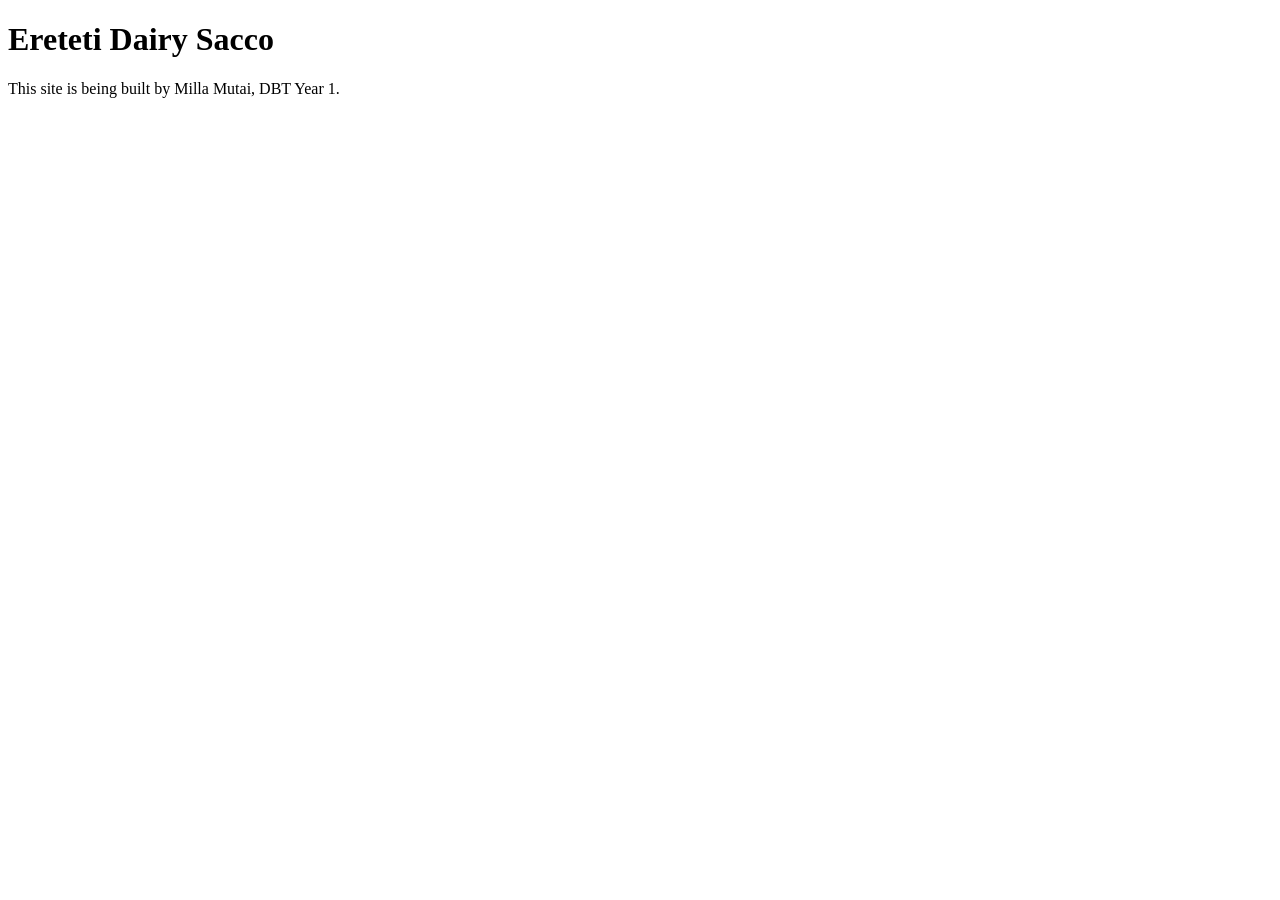
==== index.html @ 9e8f5d9d "First page" ====
<!DOCTYPE html>
<html lang="en">
<head>
<meta charset="utf-8">
<title>Ereteti Dairy Sacco</title>
</head>
<body>
<h1>Ereteti Dairy Sacco</h1>
<p>This site is being built by Milla Mutai, DBT Year 1.</p>
</body>
</html>
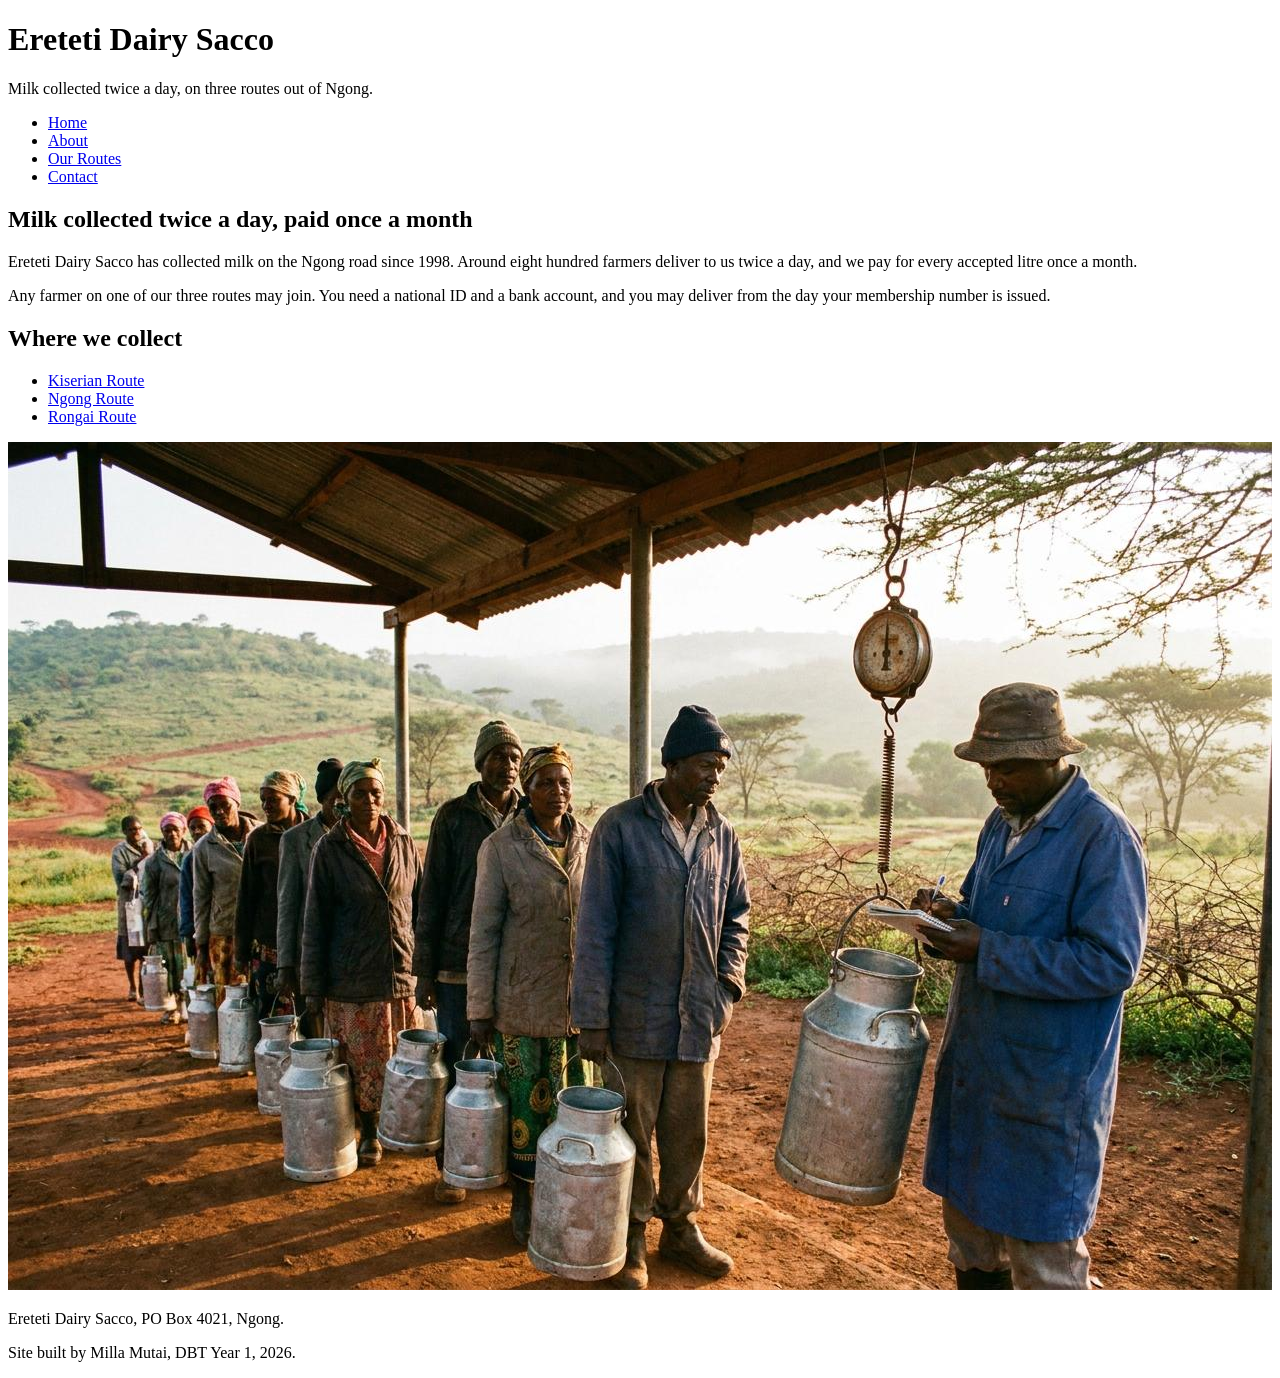
==== commit b434f193: "Week 2 - home page marked up" ====
--- a/index.html
+++ b/index.html
@@ -1,11 +1,51 @@
 <!DOCTYPE html>
-<html lang="en">
-<head>
-<meta charset="utf-8">
-<title>Ereteti Dairy Sacco</title>
-</head>
-<body>
-<h1>Ereteti Dairy Sacco</h1>
-<p>This site is being built by Milla Mutai, DBT Year 1.</p>
-</body>
+<html lang="______">
+    <head>
+        <meta charset="utf-8">
+        <title>Ereteti Dairy Sacco</title>
+    </head>
+    <body>
+
+        <header>
+            <h1>Ereteti Dairy Sacco</h1>
+            <p>Milk collected twice a day, on three routes out of Ngong.</p>
+        </header>
+
+        <nav>
+            <ul>
+                <li><a href="index.html">Home</a></li>
+                <li><a href="about.html">About</a></li>
+                <li><a href="routes.html">Our Routes</a></li>
+                <li><a href="contact.html">Contact</a></li>
+            </ul>
+        </______>
+        <main>
+            <h2>Milk collected twice a day, paid once a month</h2>
+            <p>Ereteti Dairy Sacco has collected milk on the Ngong road
+              since 1998. Around eight hundred farmers deliver to us
+              twice a day, and we pay for every accepted litre once a
+              month.</p>
+              <p>Any farmer on one of our three routes may join. You need a
+              national ID and a bank account, and you may deliver from
+              the day your membership number is issued.</p>
+
+              <section>
+              <h2>Where we collect</h2>
+              <ul>
+                <li><a href="______">Kiserian Route</a></li>
+                <li><a href="routes.html">Ngong Route</a></li>
+                <li><a href="routes.html">Rongai Route</a></li>
+              </ul>
+              </section>
+
+              <img src="img/collection-centre.jpg"
+               ______="farmers queuing with churns at a collection shed, a clerk weighing one on a hanging scale">
+
+        </main>
+        <footer>
+            <p>Ereteti Dairy Sacco, PO Box 4021, Ngong.</p>
+            <p>Site built by Milla Mutai, DBT Year 1, 2026.</p>
+        </footer>
+
+    </body>
 </html>
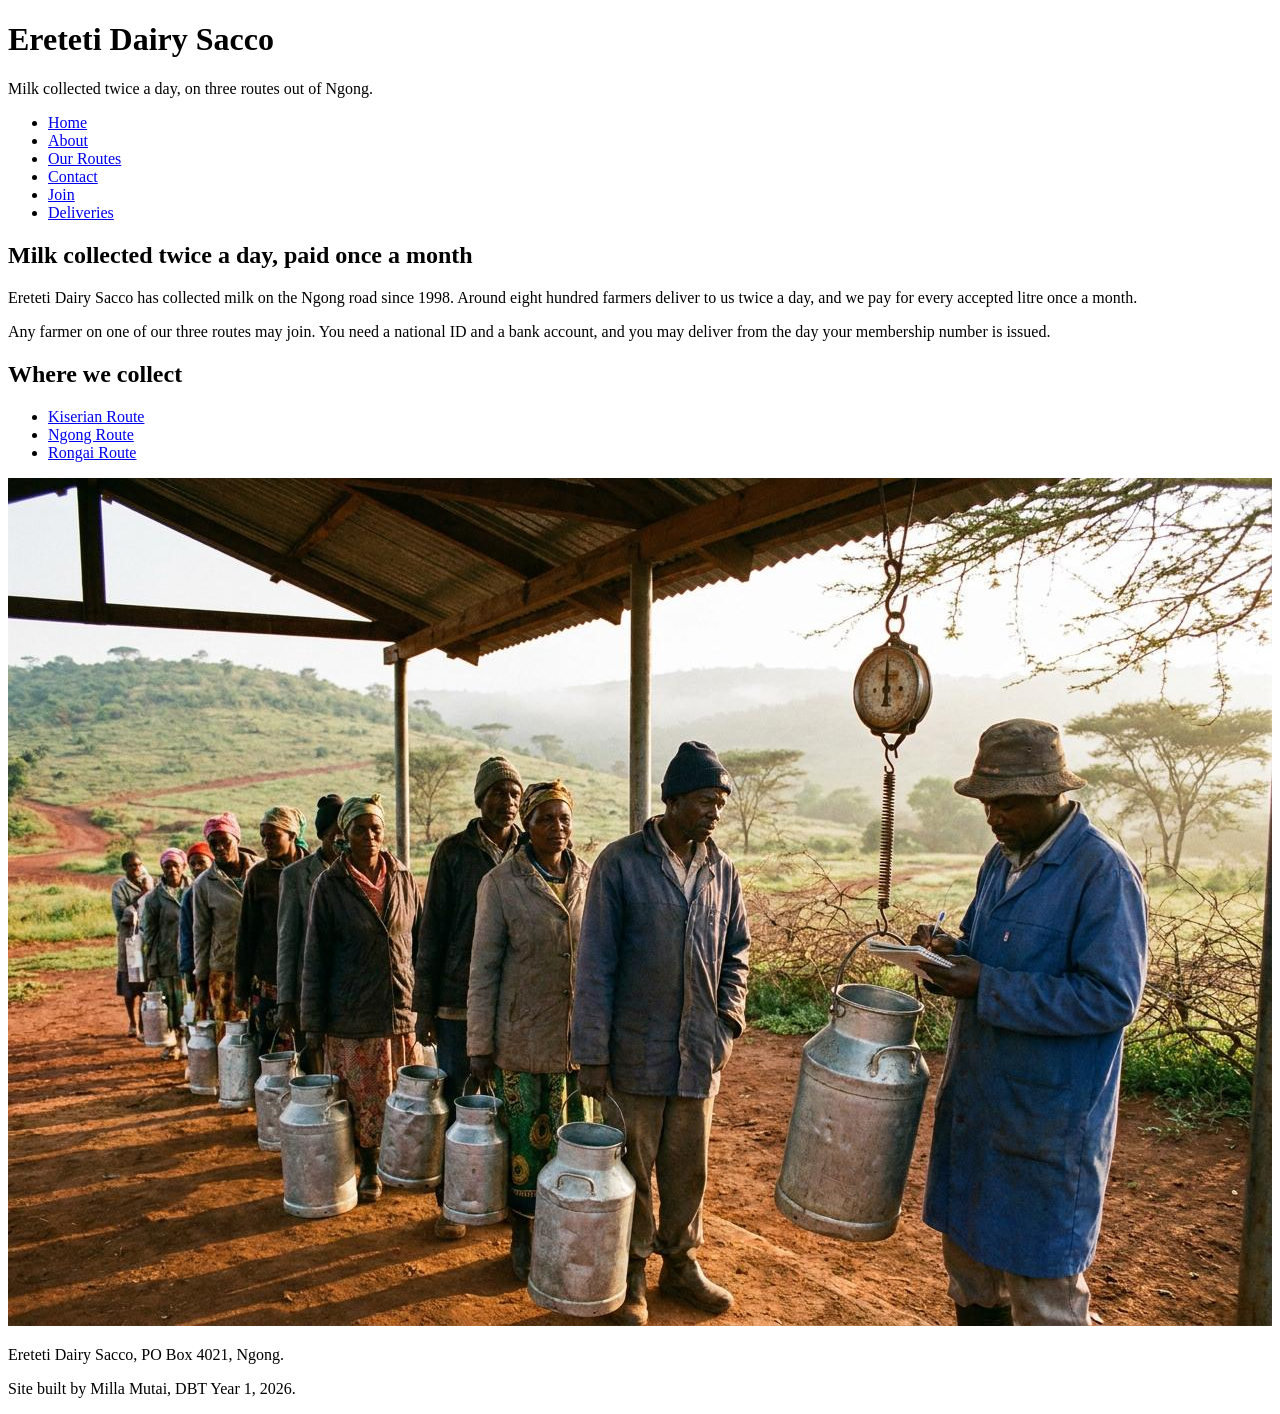
==== commit 71f90a41: "week 3/4 - tables and the 2 new pages done" ====
--- a/index.html
+++ b/index.html
@@ -1,5 +1,5 @@
 <!DOCTYPE html>
-<html lang="______">
+<html lang="en">
     <head>
         <meta charset="utf-8">
         <title>Ereteti Dairy Sacco</title>
@@ -17,8 +17,10 @@
                 <li><a href="about.html">About</a></li>
                 <li><a href="routes.html">Our Routes</a></li>
                 <li><a href="contact.html">Contact</a></li>
+                <li><a href="register.html">Join</a></li>
+                <li><a href="deliveries.html">Deliveries</a></li>
             </ul>
-        </______>
+        </nav>
         <main>
             <h2>Milk collected twice a day, paid once a month</h2>
             <p>Ereteti Dairy Sacco has collected milk on the Ngong road
@@ -32,14 +34,14 @@
               <section>
               <h2>Where we collect</h2>
               <ul>
-                <li><a href="______">Kiserian Route</a></li>
+                <li><a href="routes.html">Kiserian Route</a></li>
                 <li><a href="routes.html">Ngong Route</a></li>
                 <li><a href="routes.html">Rongai Route</a></li>
               </ul>
               </section>
 
               <img src="img/collection-centre.jpg"
-               ______="farmers queuing with churns at a collection shed, a clerk weighing one on a hanging scale">
+               alt="farmers queuing with churns at a collection shed, a clerk weighing one on a hanging scale">
 
         </main>
         <footer>
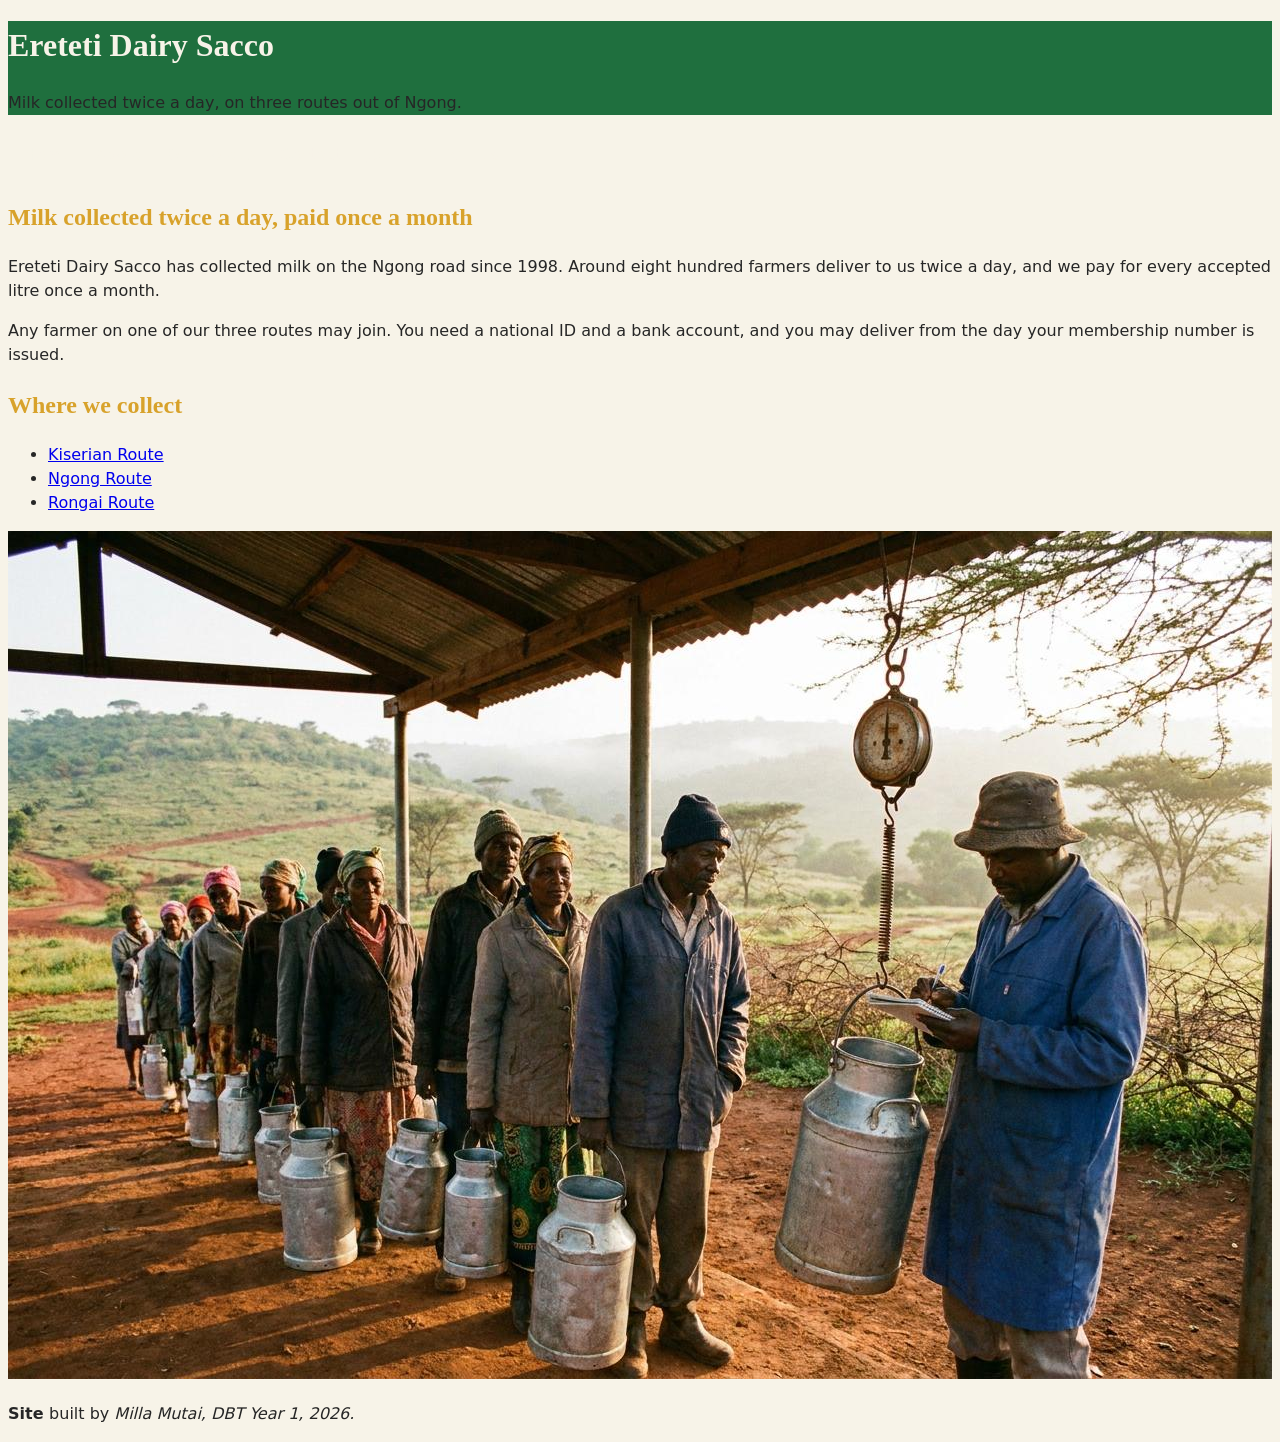
==== commit e027e49c: "November 11th - Js for all 6 pages" ====
--- a/index.html
+++ b/index.html
@@ -3,6 +3,8 @@
     <head>
         <meta charset="utf-8">
         <title>Ereteti Dairy Sacco</title>
+        <link rel="stylesheet" href="css/style.css">
+        <script src="js/main.js" defer></script>
     </head>
     <body>
 
@@ -45,8 +47,9 @@
 
         </main>
         <footer>
-            <p>Ereteti Dairy Sacco, PO Box 4021, Ngong.</p>
-            <p>Site built by Milla Mutai, DBT Year 1, 2026.</p>
+            <p>
+                <strong>
+                Site </strong> built by <em>Milla Mutai<em>, DBT Year 1, 2026.</p>
         </footer>
 
     </body>
--- a/css/style.css
+++ b/css/style.css
@@ -0,0 +1,77 @@
+body { background: #F7F3E8; color: #262626; }
+header { background: #1F6F3E; color: #F7F3E8; }
+h2 { color: #1F6F3E; }
+<p class="notice">Milk is paid at KSh 52.00 a litre.</p>
+.notice { border-left: 4px solid #D8A22B; }
+#rate { font-weight: bold; }
+nav a { color: #F7F3E8; }
+h1, h2 { font-family: Georgia, serif; }
+p { color: #262626; }
+.notice { color: #1F6F3E; }
+h2 { color: #1F6F3E; }
+h2 { color: #D8A22B; }
+<link rel="stylesheet" href="css/base.css">
+<link rel="stylesheet" href="css/style.css">
+p { color: #262626 !important; }
+body { font-family: "Source Sans 3", system-ui, sans-serif; }
+h1, h2 { font-family: "Source Serif 4", Georgia, serif; }
+body { font-size: 1rem; line-height: 1.5;}
+h1 {font-size: 2rem; }
+<link rel="stylesheet"
+href="https://fonts.googleapis.com/css2?family=Source+Sans+3">
+main { padding: 1rem; border: 1px solid #c9c2ad; margin: 1rem; }
+padding: 1rem;
+padding: 0.5rem 1rem;
+padding: 1rem 1rem 2rem 1rem;
+* {box-sizing: border-box; }
+nav {
+position: sticky;
+top: 0;
+}
+nav ul {
+display: flex;
+gap: 1.5rem;
+list-style: none;
+margin: 0; padding:0.75rem 1rem;}
+
+
+
+
+
+
+
+
+
+
+
+
+
+
+
+
+
+
+
+
+
+
+
+
+
+
+
+
+
+
+
+
+
+
+
+
+
+
+
+
+.message{ color: #b3261e; min-height: 1.5rem; margin: 0.25rem 0 0.75rem;}
+input.invalid{ border: 2px solid #b3261e;}
